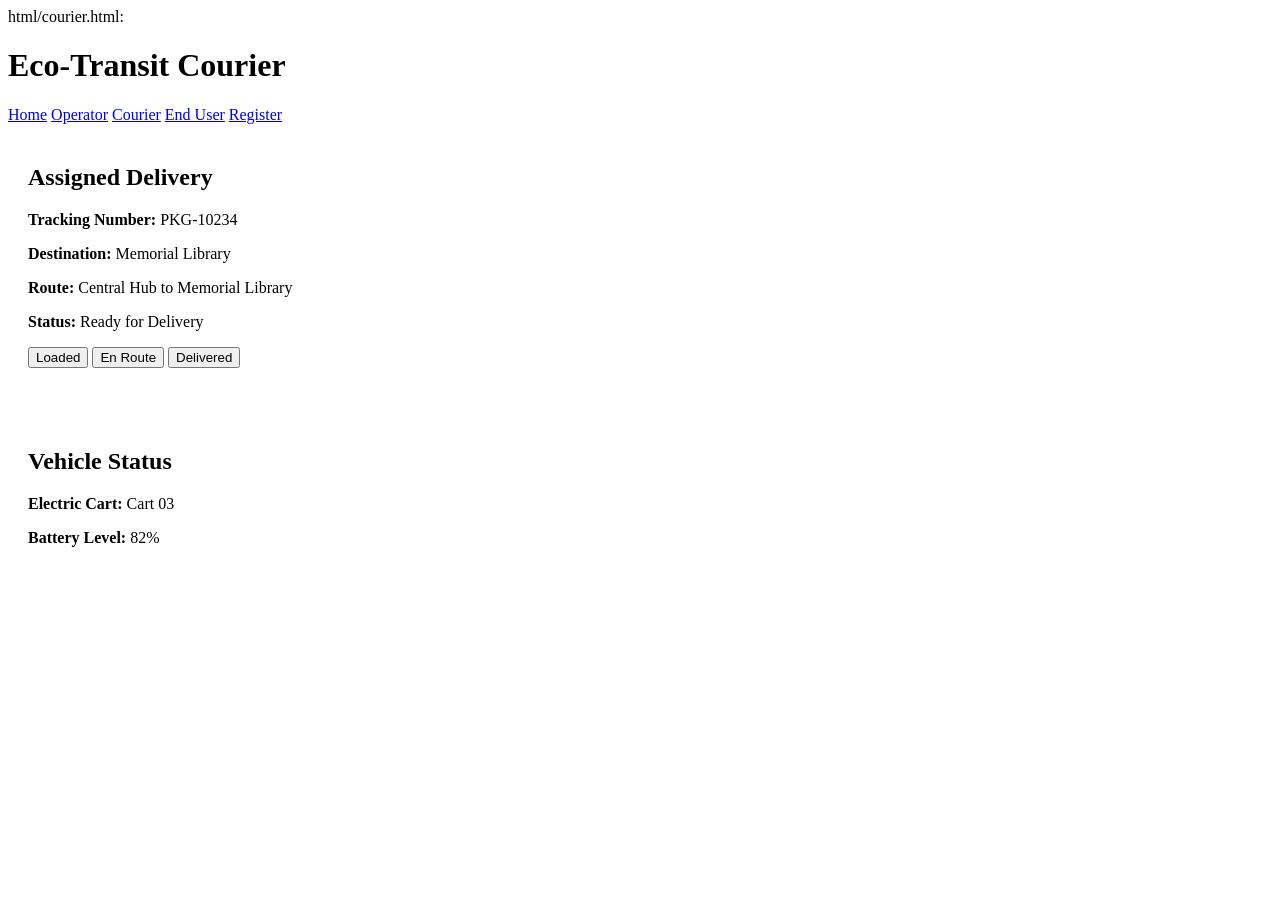
==== html/courier.html @ c45096ea "Build courier and end user interfaces" ====
html/courier.html: <!DOCTYPE html>
<html lang="en">
<head>
<meta charset="UTF-8">
<meta name="viewport" content="width=device-width, initial-scale=1.0">
<title>Courier Portal</title>
 
    <link rel="stylesheet" href="../css/base.css">
<link rel="stylesheet" href="../css/layout.css">
</head>
<body>
 
    <header>
<h1>Eco-Transit Courier</h1>
 
        <nav>
<a href="../index.html">Home</a>
<a href="operator.html">Operator</a>
<a href="courier.html">Courier</a>
<a href="enduser.html">End User</a>
<a href="register.html">Register</a>
</nav>
</header>
 
    <main class="container">
 
        <section class="card">
<h2>Assigned Delivery</h2>
 
            <p><strong>Tracking Number:</strong> PKG-10234</p>
<p><strong>Destination:</strong> Memorial Library</p>
<p><strong>Route:</strong> Central Hub to Memorial Library</p>
<p><strong>Status:</strong> Ready for Delivery</p>
 
            <button type="button">Loaded</button>
<button type="button">En Route</button>
<button type="button">Delivered</button>
</section>
 
        <section class="card">
<h2>Vehicle Status</h2>
 
            <p><strong>Electric Cart:</strong> Cart 03</p>
<p><strong>Battery Level:</strong> 82%</p>
</section>
 
    </main>
 
</body>
</html>
---- css/layout.css ----
css/layout.css: .container {
    width: 90%;
    max-width: 1000px;
    margin: 30px auto;
}
 
.card-container {
    display: grid;
    grid-template-columns: repeat(3, 1fr);
    gap: 20px;
}
 
.card {
    background-color: white;
    padding: 20px;
    margin-bottom: 20px;
    border-radius: 8px;
}
 
section {
    margin-bottom: 25px;
}
 
@media (max-width: 768px) {
    .card-container {
        grid-template-columns: 1fr;
    }
 
    nav {
        display: flex;
        flex-direction: column;
        gap: 10px;
    }
 
    .container {
        width: 95%;
    }
}
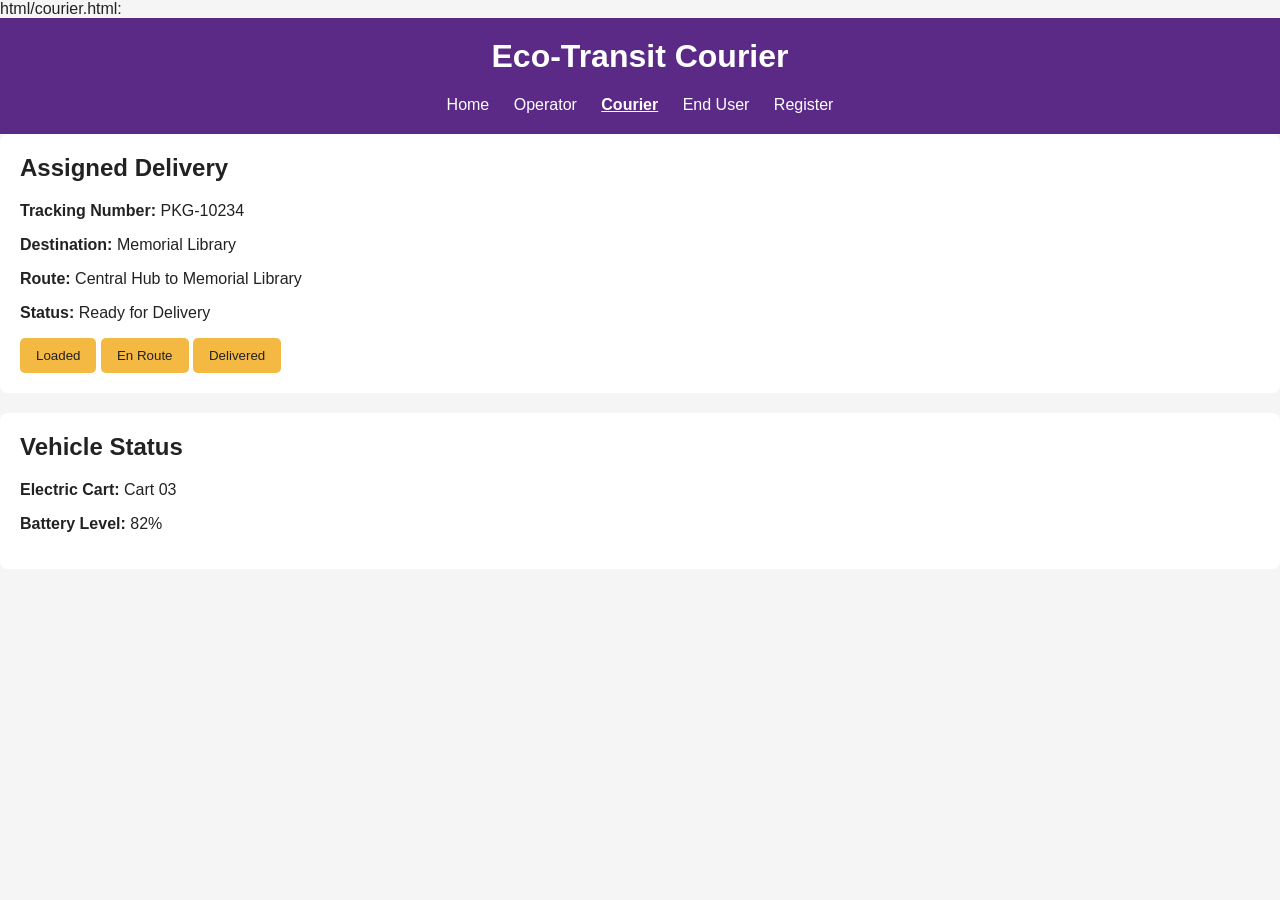
==== commit 7e12de5b: "Add responsive design and shared jQuery features" ====
--- a/html/courier.html
+++ b/html/courier.html
@@ -46,5 +46,7 @@
  
     </main>
  
+<script src="https://code.jquery.com/jquery-3.7.1.min.js"></script>
+<script src="../js/app.js"></script>
 </body>
 </html>
--- a/css/base.css
+++ b/css/base.css
@@ -0,0 +1,60 @@
+body {
+    margin: 0;
+    font-family: Arial, sans-serif;
+    background-color: #f5f5f5;
+    color: #222;
+}
+
+header {
+    background-color: #5b2a86;
+    color: white;
+    padding: 20px;
+    text-align: center;
+}
+
+nav {
+    margin-top: 15px;
+}
+
+nav a {
+    color: white;
+    text-decoration: none;
+    margin: 0 10px;
+}
+
+nav a:hover {
+    text-decoration: underline;
+}
+
+h1,
+h2,
+h3 {
+    margin-top: 0;
+}
+
+.button,
+button {
+    background-color: #f4b942;
+    color: #222;
+    border: none;
+    padding: 10px 16px;
+    text-decoration: none;
+    border-radius: 5px;
+    cursor: pointer;
+}
+
+button:hover,
+.button:hover {
+    opacity: 0.9;
+}
+
+footer {
+    text-align: center;
+    padding: 20px;
+    margin-top: 30px;
+}
+
+.active-link {
+    font-weight: bold;
+    text-decoration: underline;
+}
--- a/css/layout.css
+++ b/css/layout.css
@@ -21,18 +21,47 @@
     margin-bottom: 25px;
 }
  
-@media (max-width: 768px) {
+
+@media (max-width: 900px) {
+    .card-container {
+        grid-template-columns: repeat(2, 1fr);
+    }
+
+    .container {
+        width: 95%;
+    }
+}
+
+@media (max-width: 600px) {
     .card-container {
         grid-template-columns: 1fr;
     }
- 
+
     nav {
         display: flex;
         flex-direction: column;
         gap: 10px;
+        align-items: center;
     }
- 
-    .container {
-        width: 95%;
+
+    form {
+        width: 100%;
+        box-sizing: border-box;
     }
-}+
+    input,
+    select,
+    button {
+        width: 100%;
+        box-sizing: border-box;
+    }
+
+    table {
+        font-size: 14px;
+    }
+
+    .card {
+        width: 100%;
+        box-sizing: border-box;
+    }
+}
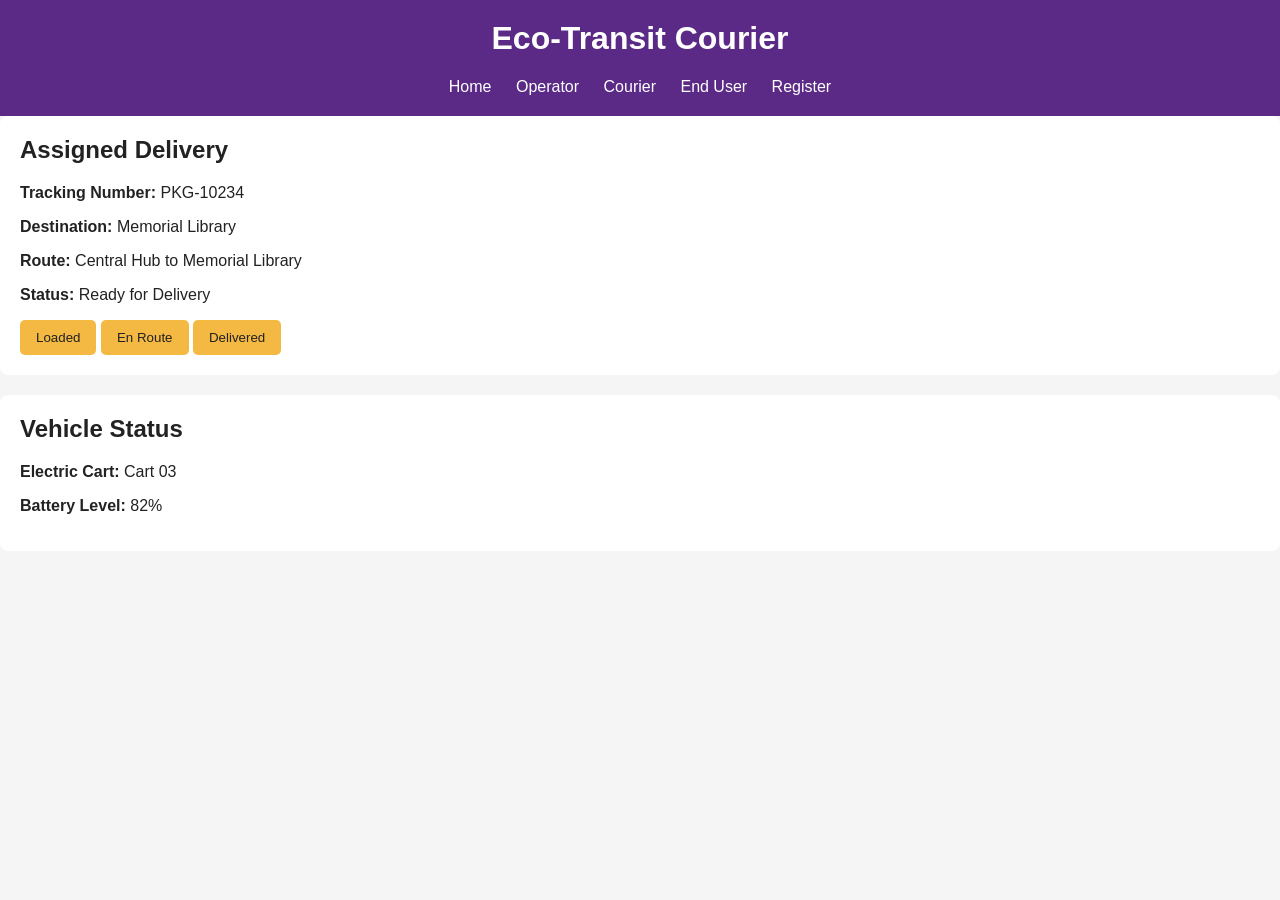
==== commit 6844e1d0: "Add courier delivery status interactivity" ====
--- a/html/courier.html
+++ b/html/courier.html
@@ -1,18 +1,18 @@
-html/courier.html: <!DOCTYPE html>
+<!DOCTYPE html>
 <html lang="en">
 <head>
 <meta charset="UTF-8">
 <meta name="viewport" content="width=device-width, initial-scale=1.0">
 <title>Courier Portal</title>
- 
+
     <link rel="stylesheet" href="../css/base.css">
 <link rel="stylesheet" href="../css/layout.css">
 </head>
 <body>
- 
+
     <header>
 <h1>Eco-Transit Courier</h1>
- 
+
         <nav>
 <a href="../index.html">Home</a>
 <a href="operator.html">Operator</a>
@@ -21,32 +21,32 @@
 <a href="register.html">Register</a>
 </nav>
 </header>
- 
+
     <main class="container">
- 
+
         <section class="card">
 <h2>Assigned Delivery</h2>
- 
+
             <p><strong>Tracking Number:</strong> PKG-10234</p>
 <p><strong>Destination:</strong> Memorial Library</p>
 <p><strong>Route:</strong> Central Hub to Memorial Library</p>
 <p><strong>Status:</strong> Ready for Delivery</p>
- 
+
             <button type="button">Loaded</button>
 <button type="button">En Route</button>
 <button type="button">Delivered</button>
 </section>
- 
+
         <section class="card">
 <h2>Vehicle Status</h2>
- 
+
             <p><strong>Electric Cart:</strong> Cart 03</p>
 <p><strong>Battery Level:</strong> 82%</p>
 </section>
- 
+
     </main>
- 
-<script src="https://code.jquery.com/jquery-3.7.1.min.js"></script>
-<script src="../js/app.js"></script>
+
+    <script src="https://code.jquery.com/jquery-3.7.1.min.js"></script>
+    <script src="../js/courier.js"></script>
 </body>
 </html>
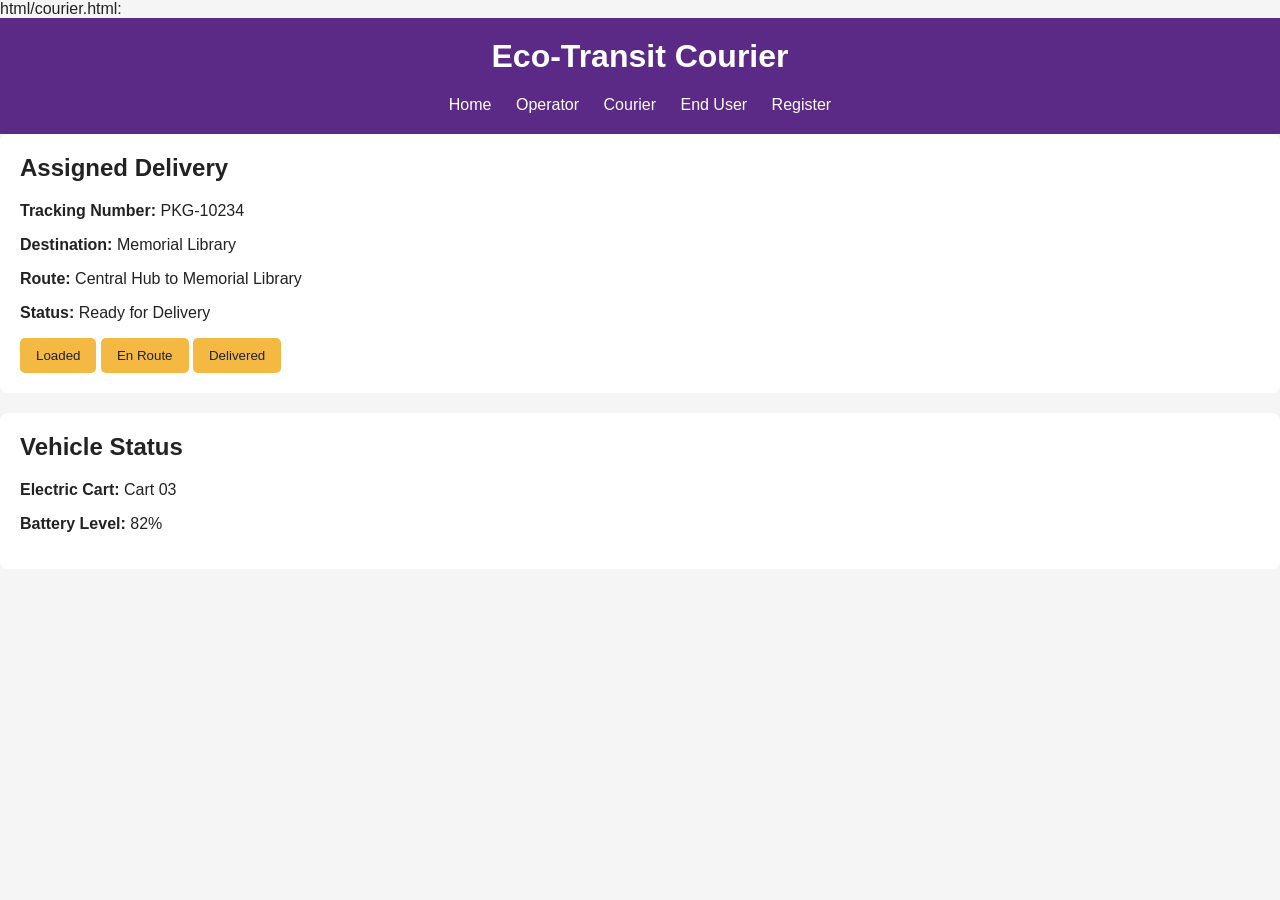
==== commit 571da1e1: "Add courier.js and connect it to courier page" ====
--- a/html/courier.html
+++ b/html/courier.html
@@ -1,18 +1,18 @@
-<!DOCTYPE html>
+html/courier.html: <!DOCTYPE html>
 <html lang="en">
 <head>
 <meta charset="UTF-8">
 <meta name="viewport" content="width=device-width, initial-scale=1.0">
 <title>Courier Portal</title>
-
+ 
     <link rel="stylesheet" href="../css/base.css">
 <link rel="stylesheet" href="../css/layout.css">
 </head>
 <body>
-
+ 
     <header>
 <h1>Eco-Transit Courier</h1>
-
+ 
         <nav>
 <a href="../index.html">Home</a>
 <a href="operator.html">Operator</a>
@@ -21,32 +21,32 @@
 <a href="register.html">Register</a>
 </nav>
 </header>
-
+ 
     <main class="container">
-
+ 
         <section class="card">
 <h2>Assigned Delivery</h2>
-
+ 
             <p><strong>Tracking Number:</strong> PKG-10234</p>
 <p><strong>Destination:</strong> Memorial Library</p>
 <p><strong>Route:</strong> Central Hub to Memorial Library</p>
 <p><strong>Status:</strong> Ready for Delivery</p>
-
+ 
             <button type="button">Loaded</button>
 <button type="button">En Route</button>
 <button type="button">Delivered</button>
 </section>
-
+ 
         <section class="card">
 <h2>Vehicle Status</h2>
-
+ 
             <p><strong>Electric Cart:</strong> Cart 03</p>
 <p><strong>Battery Level:</strong> 82%</p>
 </section>
-
+ 
     </main>
 
-    <script src="https://code.jquery.com/jquery-3.7.1.min.js"></script>
-    <script src="../js/courier.js"></script>
+<script src="https://code.jquery.com/jquery-3.7.1.min.js"></script>
+<script src="../js/courier.js"></script>
 </body>
 </html>
